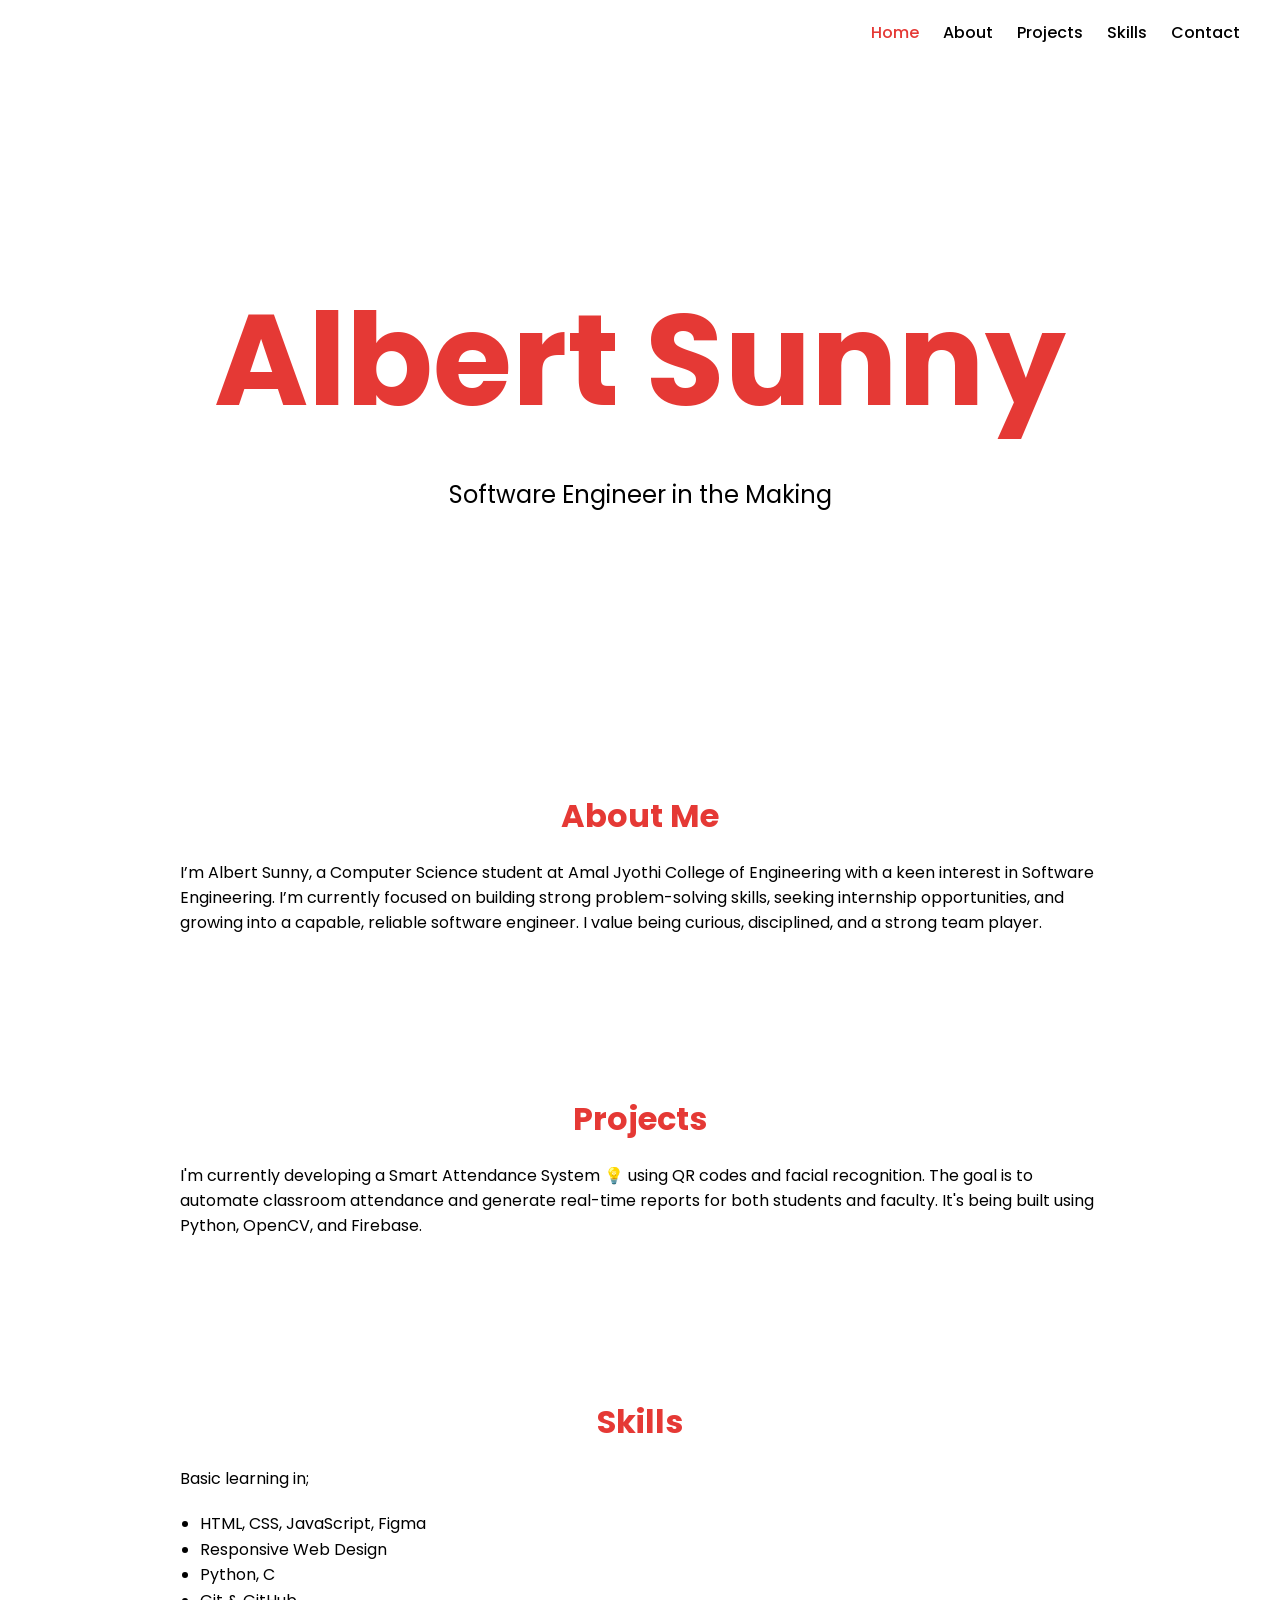
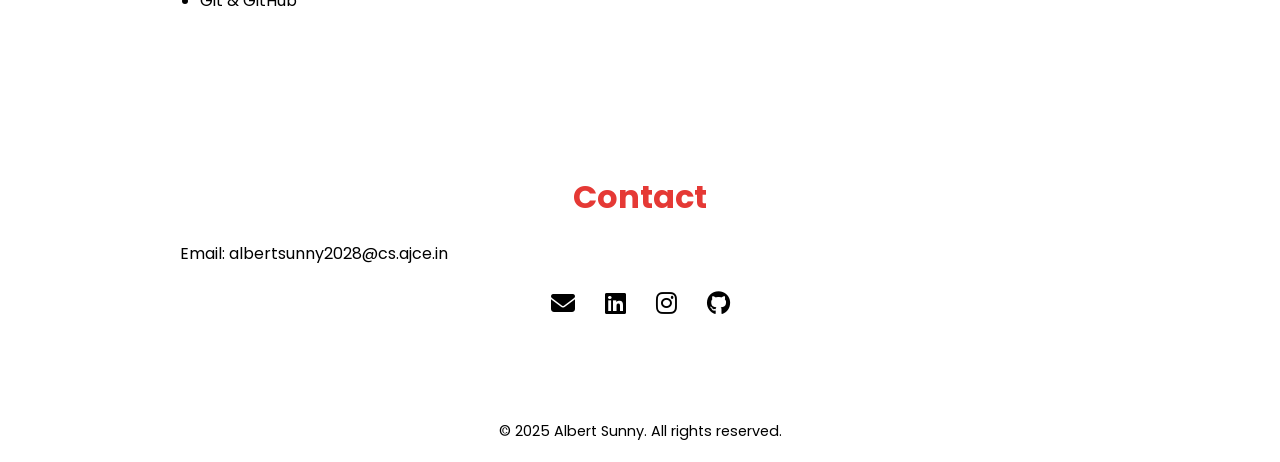
==== index.html @ b2b13b63 "Add files via upload" ====
<!DOCTYPE html>
<html lang="en">
<head>
  <meta charset="UTF-8" />
  <meta name="viewport" content="width=device-width, initial-scale=1.0"/>
  <title>Albert Sunny | Portfolio</title>
  <link href="https://fonts.googleapis.com/css2?family=Poppins:wght@300;500;700&display=swap" rel="stylesheet">
  <link href="https://cdnjs.cloudflare.com/ajax/libs/font-awesome/6.5.0/css/all.min.css" rel="stylesheet">
  <link rel="stylesheet" href="styles.css">
</head>
<body>

  <header>
    <nav>
      <a href="#home" class="nav-link">Home</a>
      <a href="#about" class="nav-link">About</a>
      <a href="#projects" class="nav-link">Projects</a>
      <a href="#skills" class="nav-link">Skills</a>
      <a href="#contact" class="nav-link">Contact</a>
    </nav>
  </header>

  <section id="home" class="hero">
    <h2>Albert Sunny</h2>
    <p>Software Engineer in the Making</p>
  </section>

  <section id="about" class="section">
    <h2>About Me</h2>
    <p>
      I’m Albert Sunny, a Computer Science student at Amal Jyothi College of Engineering with a keen interest in Software Engineering. I’m currently focused on building strong problem-solving skills, seeking internship opportunities, and growing into a capable, reliable software engineer. I value being curious, disciplined, and a strong team player.
    </p>
  </section>

  <section id="projects" class="section">
    <h2>Projects</h2>
    <p>I'm currently developing a Smart Attendance System 💡 using QR codes and facial recognition.
      The goal is to automate classroom attendance and generate real-time reports for both students and faculty.
      It's being built using Python, OpenCV, and Firebase.</p>
  </section>

  <section id="skills" class="section">
    <h2>Skills</h2>
    <p>Basic learning in;</p>
    <ul>
      <li>HTML, CSS, JavaScript, Figma</li>
      <li>Responsive Web Design</li>
      <li>Python, C</li>
      <li>Git & GitHub</li>
    </ul>
  </section>

  <section id="contact" class="section">
    <h2>Contact</h2>
    <p>Email: albertsunny2028@cs.ajce.in</p>
    <div class="contact-info">
      <a href="mailto:albertsunny2028@cs.ajce.in" title="Email"><i class="fas fa-envelope"></i></a>
      <a href="https://www.linkedin.com/in/albert-sunny-655907338" target="_blank" title="LinkedIn"><i class="fab fa-linkedin"></i></a>
      <a href="https://www.instagram.com/varki___?utm_source=qr" target="_blank" title="Instagram"><i class="fab fa-instagram"></i></a>
      <a href="https://github.com/A1b-Ert" target="_blank" title="GitHub"><i class="fab fa-github"></i></a>
    </div>
  </section>

  <footer>
    &copy; 2025 Albert Sunny. All rights reserved.
  </footer>

  <script src="script.js"></script>
</body>
</html>
---- styles.css ----
:root {
  --white: #ffffff;
  --red: #e53935;
  --black: #000000;
}

* {
  margin: 0;
  padding: 0;
  box-sizing: border-box;
}

body {
  font-family: 'Poppins', sans-serif;
  background-color: var(--white);
  color: var(--black);
  scroll-behavior: smooth;
}

header {
  background: var(--white);
  padding: 20px 40px;
  display: flex;
  justify-content: flex-end;
  align-items: center;
  position: sticky;
  top: 0;
  z-index: 1000;
}

nav a {
  margin-left: 20px;
  text-decoration: none;
  color: var(--black);
  font-weight: 500;
  transition: color 0.3s;
}

nav a:hover,
nav a.active {
  color: var(--red);
}

.section {
  padding: 80px 40px;
  max-width: 1000px;
  margin: auto;
}

.section h2 {
  font-size: 2rem;
  margin-bottom: 20px;
  color: var(--red);
  text-align: center;
}

.hero {
  text-align: center;
  padding: 200px 40px;
}

.hero h2 {
  font-size: 8rem;
  margin-bottom: 20px;
  color: var(--red);
  font-weight: 700;
}

.hero p {
  font-size: 1.5rem;
  color: var(--black);
}

ul {
  margin-top: 20px;
  padding-left: 20px;
}

ul li {
  line-height: 1.6;
}

.contact-info {
  display: flex;
  justify-content: center;
  gap: 30px;
  font-size: 1.5rem;
  margin-top: 20px;
}

.contact-info a {
  color: var(--black);
  transition: color 0.3s;
}

.contact-info a:hover {
  color: var(--red);
}

footer {
  background: var(--white);
  padding: 20px;
  text-align: center;
  font-size: 0.9rem;
  color: var(--black);
}

@media screen and (max-width: 600px) {
  header {
    flex-direction: column;
    align-items: flex-start;
  }

  nav {
    margin-top: 10px;
    display: flex;
    flex-direction: column;
    gap: 10px;
  }

  .hero h2 {
    font-size: 2.5rem;
  }

  .hero p {
    font-size: 1.2rem;
  }

  .contact-info {
    flex-direction: column;
    gap: 15px;
  }
}
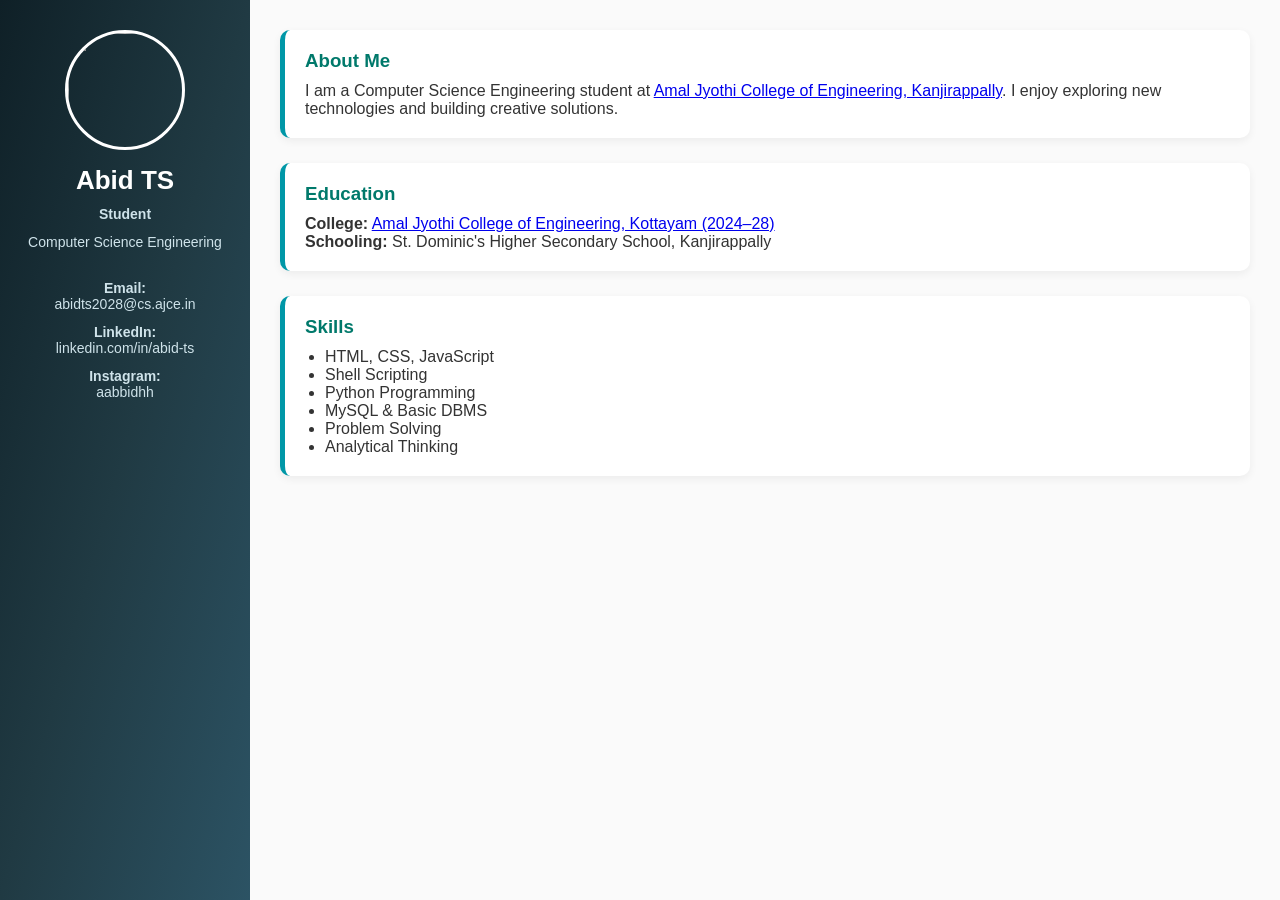
==== commit fae98669: "Add files via upload" ====
--- a/index.html
+++ b/index.html
@@ -1,70 +1,134 @@
-<!DOCTYPE html>
-<html lang="en">
-<head>
-  <meta charset="UTF-8" />
-  <meta name="viewport" content="width=device-width, initial-scale=1.0"/>
-  <title>Albert Sunny | Portfolio</title>
-  <link href="https://fonts.googleapis.com/css2?family=Poppins:wght@300;500;700&display=swap" rel="stylesheet">
-  <link href="https://cdnjs.cloudflare.com/ajax/libs/font-awesome/6.5.0/css/all.min.css" rel="stylesheet">
-  <link rel="stylesheet" href="styles.css">
-</head>
-<body>
-
-  <header>
-    <nav>
-      <a href="#home" class="nav-link">Home</a>
-      <a href="#about" class="nav-link">About</a>
-      <a href="#projects" class="nav-link">Projects</a>
-      <a href="#skills" class="nav-link">Skills</a>
-      <a href="#contact" class="nav-link">Contact</a>
-    </nav>
-  </header>
-
-  <section id="home" class="hero">
-    <h2>Albert Sunny</h2>
-    <p>Software Engineer in the Making</p>
-  </section>
-
-  <section id="about" class="section">
-    <h2>About Me</h2>
-    <p>
-      I’m Albert Sunny, a Computer Science student at Amal Jyothi College of Engineering with a keen interest in Software Engineering. I’m currently focused on building strong problem-solving skills, seeking internship opportunities, and growing into a capable, reliable software engineer. I value being curious, disciplined, and a strong team player.
-    </p>
-  </section>
-
-  <section id="projects" class="section">
-    <h2>Projects</h2>
-    <p>I'm currently developing a Smart Attendance System 💡 using QR codes and facial recognition.
-      The goal is to automate classroom attendance and generate real-time reports for both students and faculty.
-      It's being built using Python, OpenCV, and Firebase.</p>
-  </section>
-
-  <section id="skills" class="section">
-    <h2>Skills</h2>
-    <p>Basic learning in;</p>
-    <ul>
-      <li>HTML, CSS, JavaScript, Figma</li>
-      <li>Responsive Web Design</li>
-      <li>Python, C</li>
-      <li>Git & GitHub</li>
-    </ul>
-  </section>
-
-  <section id="contact" class="section">
-    <h2>Contact</h2>
-    <p>Email: albertsunny2028@cs.ajce.in</p>
-    <div class="contact-info">
-      <a href="mailto:albertsunny2028@cs.ajce.in" title="Email"><i class="fas fa-envelope"></i></a>
-      <a href="https://www.linkedin.com/in/albert-sunny-655907338" target="_blank" title="LinkedIn"><i class="fab fa-linkedin"></i></a>
-      <a href="https://www.instagram.com/varki___?utm_source=qr" target="_blank" title="Instagram"><i class="fab fa-instagram"></i></a>
-      <a href="https://github.com/A1b-Ert" target="_blank" title="GitHub"><i class="fab fa-github"></i></a>
-    </div>
-  </section>
-
-  <footer>
-    &copy; 2025 Albert Sunny. All rights reserved.
-  </footer>
-
-  <script src="script.js"></script>
-</body>
-</html>
+<meta name='viewport' content='width=device-width, initial-scale=1'/><html>
+<head>
+  <title>Abid TS - Portfolio</title>
+  <style>
+    * {
+      margin: 0;
+      padding: 0;
+      box-sizing: border-box;
+    }
+    body {
+      display: flex;
+      min-height: 100vh;
+      font-family: 'Segoe UI', Tahoma, Geneva, Verdana, sans-serif;
+      background: linear-gradient(to right, #f8f9fa, #e0f7fa);
+      color: #333;
+    }
+    .sidebar {
+      width: 250px;
+      background: linear-gradient(to bottom right, #0f2027, #203a43, #2c5364);
+      color: #fff;
+      padding: 30px 20px;
+      text-align: center;
+    }
+    .sidebar img {
+      width: 120px;
+      height: 120px;
+      border-radius: 50%;
+      margin-bottom: 15px;
+      border: 3px solid #fff;
+      object-fit: cover;
+    }
+    .sidebar h2 {
+      font-size: 26px;
+      margin-bottom: 10px;
+    }
+    .sidebar p, .sidebar a {
+      font-size: 14px;
+      color: #cfe3ea;
+      margin-bottom: 12px;
+      text-decoration: none;
+    }
+    .sidebar a:hover {
+      color: #fff;
+    }
+
+    .main-content {
+      flex: 1;
+      padding: 30px;
+      background: #fafafa;
+    }
+
+    .section {
+      background: #ffffff;
+      padding: 20px;
+      margin-bottom: 25px;
+      border-left: 5px solid #0097a7;
+      border-radius: 10px;
+      box-shadow: 0 3px 8px rgba(0,0,0,0.06);
+    }
+
+    .section h3 {
+      color: #00796b;
+      margin-bottom: 10px;
+    }
+
+    ul {
+      padding-left: 20px;
+    }
+
+    footer {
+      text-align: center;
+      margin-top: 40px;
+      font-size: 14px;
+      color: #777;
+    }
+
+    @media (max-width: 700px) {
+      body {
+        flex-direction: column;
+      }
+      .sidebar {
+        width: 100%;
+        padding: 20px;
+      }
+      .main-content {
+        padding: 20px;
+      }
+    }
+  </style>
+</head>
+<body>
+
+  <div class="sidebar">
+    <img src="https://media.licdn.com/dms/image/v2/D4E03AQGS3mKEsOeUug/profile-displayphoto-shrink_200_200/profile-displayphoto-shrink_200_200/0/1731645379260?e=2147483647&v=beta&t=cN6bFEoBgq38jdL53n0r2g4cw3EqQpggf5z9zu0whAQ" />
+    <h2>Abid TS</h2>
+    <p><strong>Student</strong></p>
+    <p>Computer Science Engineering</p>
+    <br/>
+    <p><strong>Email:</strong><br> abidts2028@cs.ajce.in</p>
+    <p><strong>LinkedIn:</strong><br>
+      <a href="https://www.linkedin.com/in/abid-ts-500b82337" target="_blank">linkedin.com/in/abid-ts</a>
+    </p>
+    <p><strong>Instagram:</strong><br>
+      <a href="https://www.instagram.com/aabbidhh?utm_source=qr&igsh=MTdodG02em16NHp6ZQ==" target="_blank">aabbidhh</a>
+    </p>
+  </div>
+
+  <div class="main-content">
+    <div class="section">
+      <h3>About Me</h3>
+      <p>I am a Computer Science Engineering student at <a href="https://www.ajce.in" target="_blank">Amal Jyothi College of Engineering, Kanjirappally</a>. I enjoy exploring new technologies and building creative solutions.</p>
+    </div>
+
+    <div class="section">
+      <h3>Education</h3>
+      <p><strong>College:</strong> <a href="https://www.ajce.in" target="_blank">Amal Jyothi College of Engineering, Kottayam (2024–28)</a></p>
+      <p><strong>Schooling:</strong> St. Dominic's Higher Secondary School, Kanjirappally</p>
+    </div>
+
+    <div class="section">
+      <h3>Skills</h3>
+      <ul>
+        <li>HTML, CSS, JavaScript</li>
+        <li>Shell Scripting</li>
+        <li>Python Programming</li>
+        <li>MySQL & Basic DBMS</li>
+        <li>Problem Solving</li>
+        <li>Analytical Thinking</li>
+      </ul>
+    </div>
+  </div>
+
+</body>
+</html>
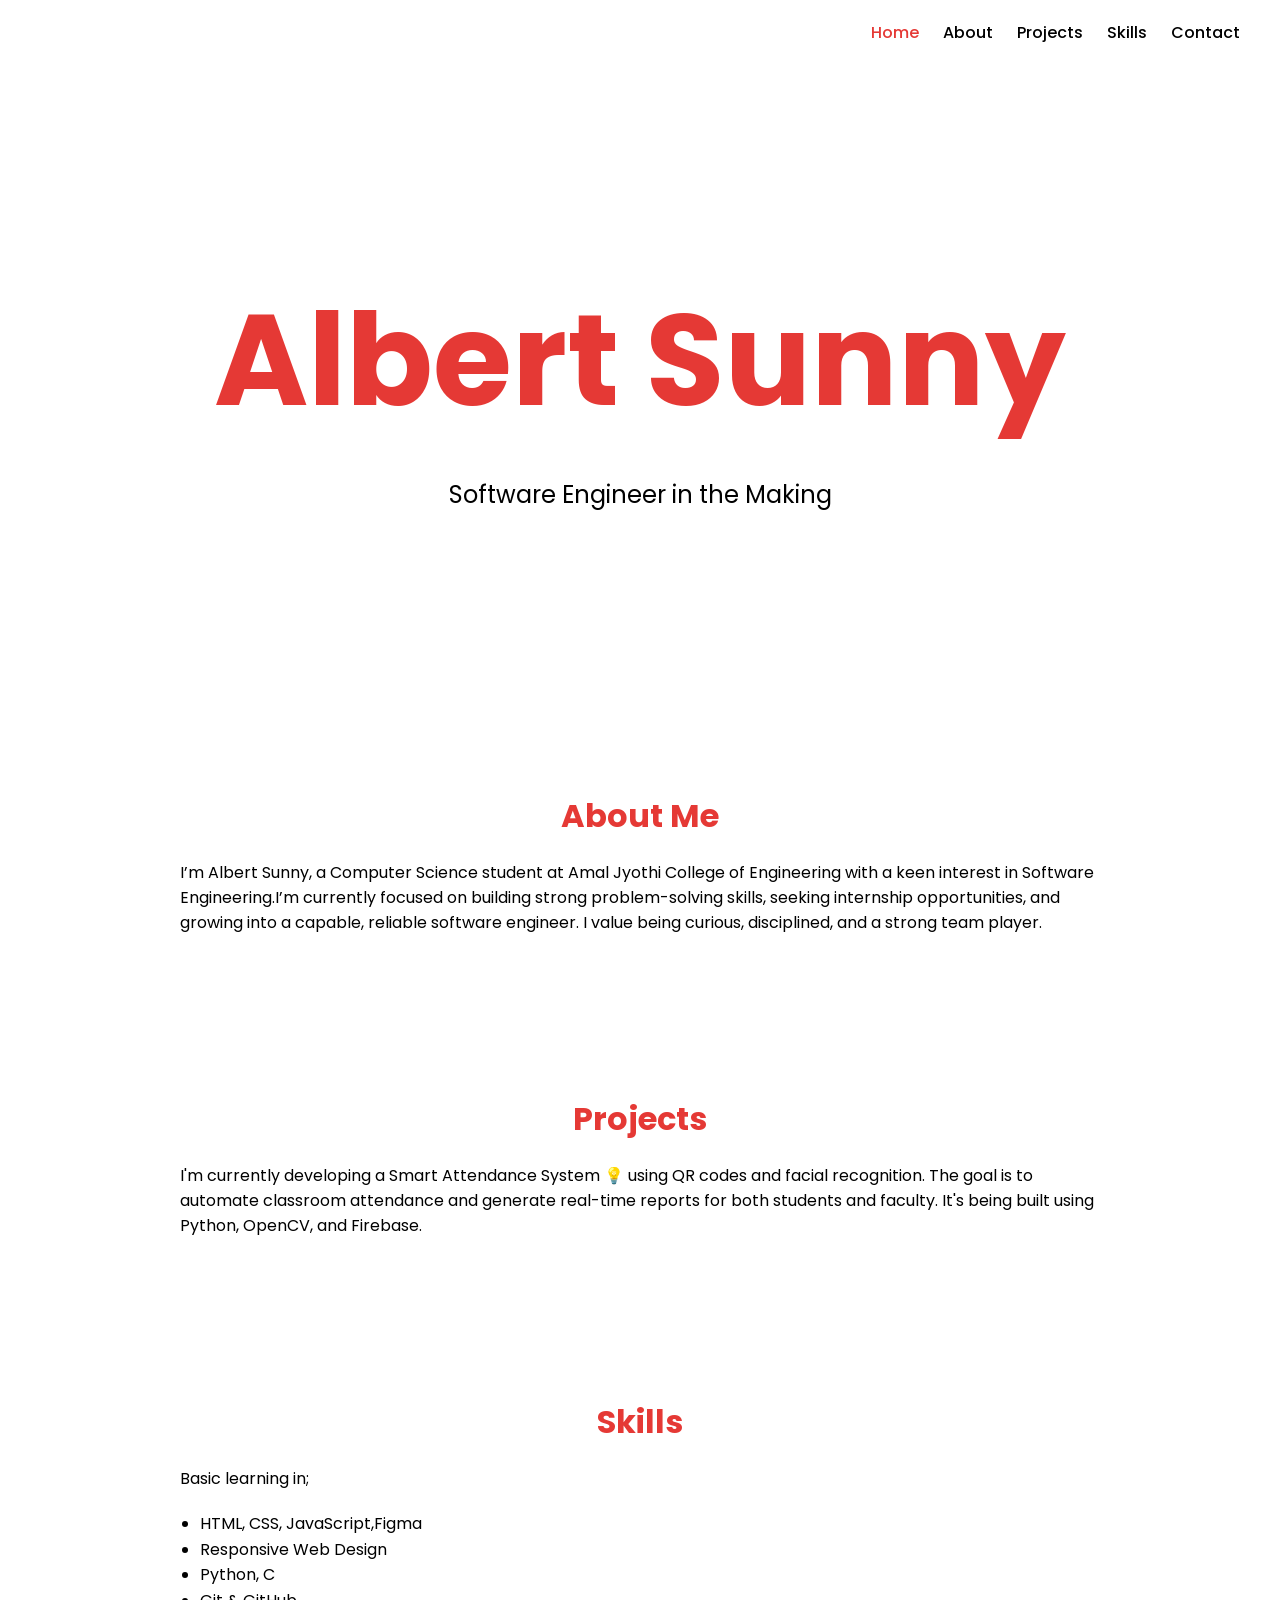
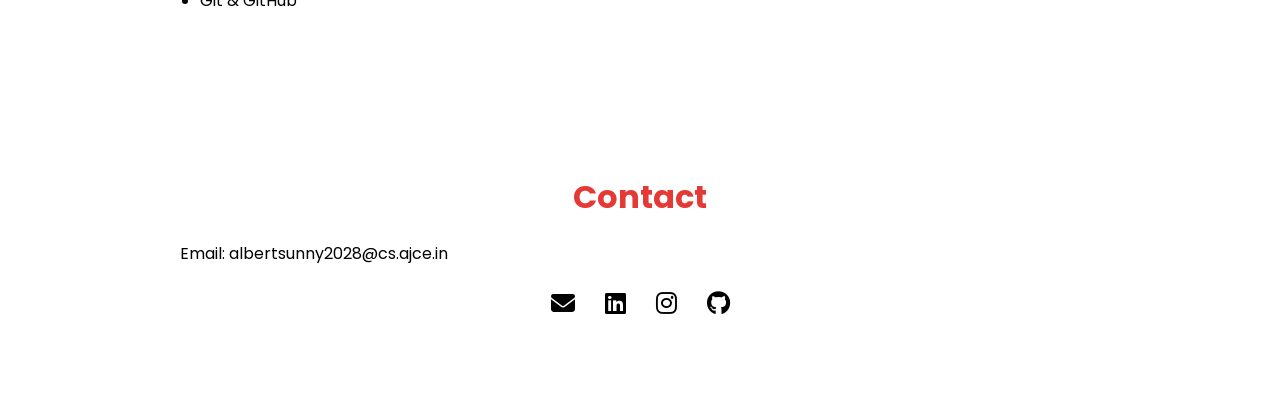
==== commit 5ae588d1: "Add files via upload" ====
--- a/index.html
+++ b/index.html
@@ -1,134 +1,229 @@
-<meta name='viewport' content='width=device-width, initial-scale=1'/><html>
-<head>
-  <title>Abid TS - Portfolio</title>
-  <style>
-    * {
-      margin: 0;
-      padding: 0;
-      box-sizing: border-box;
-    }
-    body {
-      display: flex;
-      min-height: 100vh;
-      font-family: 'Segoe UI', Tahoma, Geneva, Verdana, sans-serif;
-      background: linear-gradient(to right, #f8f9fa, #e0f7fa);
-      color: #333;
-    }
-    .sidebar {
-      width: 250px;
-      background: linear-gradient(to bottom right, #0f2027, #203a43, #2c5364);
-      color: #fff;
-      padding: 30px 20px;
-      text-align: center;
-    }
-    .sidebar img {
-      width: 120px;
-      height: 120px;
-      border-radius: 50%;
-      margin-bottom: 15px;
-      border: 3px solid #fff;
-      object-fit: cover;
-    }
-    .sidebar h2 {
-      font-size: 26px;
-      margin-bottom: 10px;
-    }
-    .sidebar p, .sidebar a {
-      font-size: 14px;
-      color: #cfe3ea;
-      margin-bottom: 12px;
-      text-decoration: none;
-    }
-    .sidebar a:hover {
-      color: #fff;
-    }
-
-    .main-content {
-      flex: 1;
-      padding: 30px;
-      background: #fafafa;
-    }
-
-    .section {
-      background: #ffffff;
-      padding: 20px;
-      margin-bottom: 25px;
-      border-left: 5px solid #0097a7;
-      border-radius: 10px;
-      box-shadow: 0 3px 8px rgba(0,0,0,0.06);
-    }
-
-    .section h3 {
-      color: #00796b;
-      margin-bottom: 10px;
-    }
-
-    ul {
-      padding-left: 20px;
-    }
-
-    footer {
-      text-align: center;
-      margin-top: 40px;
-      font-size: 14px;
-      color: #777;
-    }
-
-    @media (max-width: 700px) {
-      body {
-        flex-direction: column;
-      }
-      .sidebar {
-        width: 100%;
-        padding: 20px;
-      }
-      .main-content {
-        padding: 20px;
-      }
-    }
-  </style>
-</head>
-<body>
-
-  <div class="sidebar">
-    <img src="https://media.licdn.com/dms/image/v2/D4E03AQGS3mKEsOeUug/profile-displayphoto-shrink_200_200/profile-displayphoto-shrink_200_200/0/1731645379260?e=2147483647&v=beta&t=cN6bFEoBgq38jdL53n0r2g4cw3EqQpggf5z9zu0whAQ" />
-    <h2>Abid TS</h2>
-    <p><strong>Student</strong></p>
-    <p>Computer Science Engineering</p>
-    <br/>
-    <p><strong>Email:</strong><br> abidts2028@cs.ajce.in</p>
-    <p><strong>LinkedIn:</strong><br>
-      <a href="https://www.linkedin.com/in/abid-ts-500b82337" target="_blank">linkedin.com/in/abid-ts</a>
-    </p>
-    <p><strong>Instagram:</strong><br>
-      <a href="https://www.instagram.com/aabbidhh?utm_source=qr&igsh=MTdodG02em16NHp6ZQ==" target="_blank">aabbidhh</a>
-    </p>
-  </div>
-
-  <div class="main-content">
-    <div class="section">
-      <h3>About Me</h3>
-      <p>I am a Computer Science Engineering student at <a href="https://www.ajce.in" target="_blank">Amal Jyothi College of Engineering, Kanjirappally</a>. I enjoy exploring new technologies and building creative solutions.</p>
-    </div>
-
-    <div class="section">
-      <h3>Education</h3>
-      <p><strong>College:</strong> <a href="https://www.ajce.in" target="_blank">Amal Jyothi College of Engineering, Kottayam (2024–28)</a></p>
-      <p><strong>Schooling:</strong> St. Dominic's Higher Secondary School, Kanjirappally</p>
-    </div>
-
-    <div class="section">
-      <h3>Skills</h3>
-      <ul>
-        <li>HTML, CSS, JavaScript</li>
-        <li>Shell Scripting</li>
-        <li>Python Programming</li>
-        <li>MySQL & Basic DBMS</li>
-        <li>Problem Solving</li>
-        <li>Analytical Thinking</li>
-      </ul>
-    </div>
-  </div>
-
-</body>
-</html>+<!DOCTYPE html>
+<html lang="en">
+<head>
+  <meta charset="UTF-8" />
+  <meta name="viewport" content="width=device-width, initial-scale=1.0"/>
+  <title>Albert Sunny | Portfolio</title>
+  <link href="https://fonts.googleapis.com/css2?family=Poppins:wght@300;500;700&display=swap" rel="stylesheet">
+  <link href="https://cdnjs.cloudflare.com/ajax/libs/font-awesome/6.5.0/css/all.min.css" rel="stylesheet">
+  <style>
+    :root {
+      --white: #ffffff;
+      --red: #e53935;
+      --black: #000000;
+    }
+
+    * {
+      margin: 0;
+      padding: 0;
+      box-sizing: border-box;
+    }
+
+    body {
+      font-family: 'Poppins', sans-serif;
+      background-color: var(--white);
+      color: var(--black);
+      scroll-behavior: smooth;
+    }
+
+    header {
+      background: var(--white);
+      padding: 20px 40px;
+      display: flex;
+      justify-content: flex-end;
+      align-items: center;
+      position: sticky;
+      top: 0;
+      z-index: 1000;
+    }
+
+    nav a {
+      margin-left: 20px;
+      text-decoration: none;
+      color: var(--black);
+      font-weight: 500;
+      transition: color 0.3s;
+    }
+
+    nav a:hover, nav a.active {
+      color: var(--red);
+    }
+
+    .section {
+      padding: 80px 40px;
+      max-width: 1000px;
+      margin: auto;
+    }
+
+    .section h2 {
+      font-size: 2rem;
+      margin-bottom: 20px;
+      color: var(--red);
+      text-align: center;
+    }
+
+    .hero {
+      text-align: center;
+      padding: 200px 40px;
+    }
+
+    .hero h2 {
+      font-size: 8rem;
+      margin-bottom: 20px;
+      color: var(--red);
+      font-weight: 700;
+    }
+
+    .hero p {
+      font-size: 1.5rem;
+      color: var(--black);
+    }
+
+    ul {
+      margin-top: 20px;
+      padding-left: 20px;
+    }
+
+    ul li {
+      line-height: 1.6;
+    }
+
+    .contact-info {
+      display: flex;
+      justify-content: center;
+      gap: 30px;
+      font-size: 1.5rem;
+      margin-top: 20px;
+    }
+
+    .contact-info a {
+      color: var(--black);
+      transition: color 0.3s;
+    }
+
+    .contact-info a:hover {
+      color: var(--red);
+    }
+
+    footer {
+      background: var(--white);
+      padding: 20px;
+      text-align: center;
+      font-size: 0.9rem;
+      color: var(--black);
+    }
+
+    @media screen and (max-width: 600px) {
+      header {
+        flex-direction: column;
+        align-items: flex-start;
+      }
+
+      nav {
+        margin-top: 10px;
+        display: flex;
+        flex-direction: column;
+        gap: 10px;
+      }
+
+      .hero h2 {
+        font-size: 2.5rem;
+      }
+
+      .hero p {
+        font-size: 1.2rem;
+      }
+
+      .contact-info {
+        flex-direction: column;
+        gap: 15px;
+      }
+    }
+  </style>
+</head>
+<body>
+
+  <header>
+    <nav>
+      <a href="#home" class="nav-link">Home</a>
+      <a href="#about" class="nav-link">About</a>
+      <a href="#projects" class="nav-link">Projects</a>
+      <a href="#skills" class="nav-link">Skills</a>
+      <a href="#contact" class="nav-link">Contact</a>
+    </nav>
+  </header>
+
+  <section id="home" class="hero">
+    <h2>Albert Sunny</h2>
+    <p>Software Engineer in the Making</p>
+  </section>
+
+  <section id="about" class="section">
+    <h2>About Me</h2>
+    <p>
+      I’m Albert Sunny, a Computer Science student at Amal Jyothi College of Engineering with a keen interest in Software Engineering.I’m currently focused on building strong problem-solving skills, seeking internship opportunities, and growing into a capable, reliable software engineer. I value being curious, disciplined, and a strong team player.
+    </p>
+  </section>
+
+  <section id="projects" class="section">
+    <h2>Projects</h2>
+    <p>I'm currently developing a Smart Attendance System 💡 using QR codes and facial recognition.
+      The goal is to automate classroom attendance and generate real-time reports for both students and faculty.
+      It's being built using Python, OpenCV, and Firebase.</p>
+  </section>
+
+  <section id="skills" class="section">
+    <h2>Skills</h2>
+<p>Basic learning in;</p>
+    <ul>
+      <li>HTML, CSS, JavaScript,Figma</li>
+      <li>Responsive Web Design</li>
+      <li>Python, C </li>
+      <li>Git & GitHub</li>
+    </ul>
+  </section>
+
+  <section id="contact" class="section">
+    <h2>Contact</h2>
+    <p>Email: albertsunny2028@cs.ajce.in</p>
+    <div class="contact-info">
+      <a href="mailto:albertsunny2028@cs.ajce.in" title="Email">
+        <i class="fas fa-envelope"></i>
+      </a>
+      <a href="https://www.linkedin.com/in/albert-sunny-655907338" target="_blank" title="LinkedIn">
+        <i class="fab fa-linkedin"></i>
+      </a>
+      <a href="https://www.instagram.com/varki___?utm_source=qr" target="_blank" title="Instagram">
+        <i class="fab fa-instagram"></i>
+      </a>
+      <a href="https://github.com/A1b-Ert" target="_blank" title="GitHub">
+        <i class="fab fa-github"></i>
+      </a>
+    </div>
+  </section>
+
+ 
+  <script>
+    const sections = document.querySelectorAll("section");
+    const navLinks = document.querySelectorAll(".nav-link");
+
+    window.addEventListener("scroll", () => {
+      let current = "";
+      sections.forEach((section) => {
+        const sectionTop = section.offsetTop - 100;
+        if (pageYOffset >= sectionTop) {
+          current = section.getAttribute("id");
+        }
+      });
+
+      navLinks.forEach((link) => {
+        link.classList.remove("active");
+        if (link.getAttribute("href") === "#" + current) {
+          link.classList.add("active");
+        }
+      });
+    });
+  </script>
+
+</body>
+</html>
